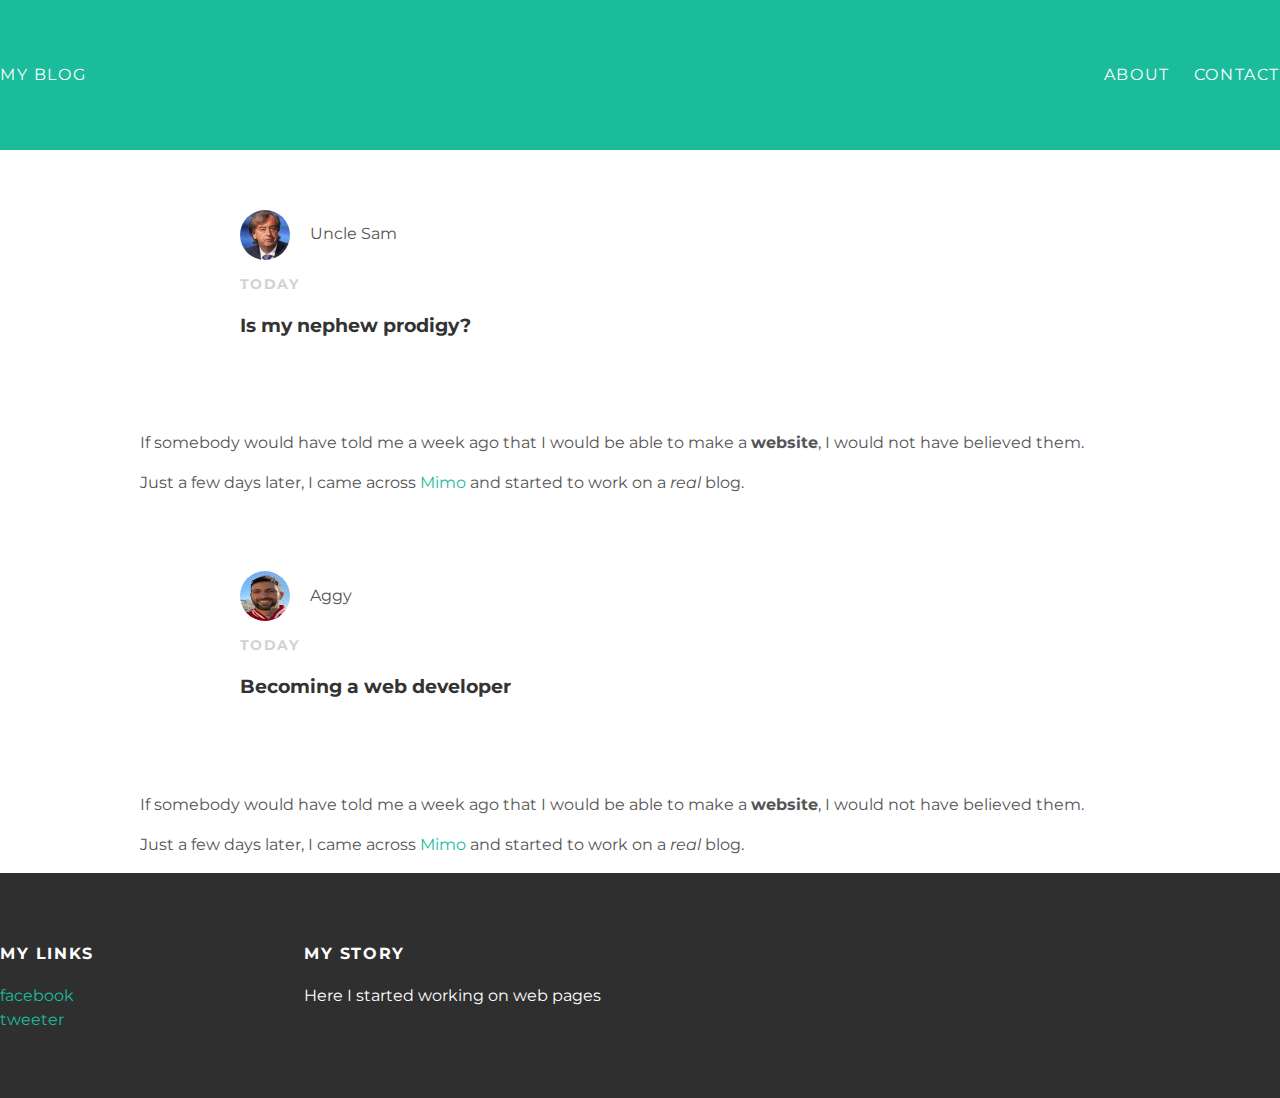
==== index.html @ bc14d65e "Add files via upload" ====
<!DOCTYPE html>
<html lang="en" dir="ltr">
  <head>
    <meta charset="utf-8">
    <title>Aggy's Blog</title>
    <link rel="stylesheet" type="text/css" href="style.css">
  </head>
  <body>
    <div id="header">
    <div class="container">
    <a id="header-title "href="index.html">My Blog</a>
    <ul id="header-nav">
      <li><a href="about.html">About</a></li>
      <li><a href="mailto:agostinocareddu@gmail.com">Contact</a></li>
    </ul>
    </div>
    </div>
    <div id="content">
      <div class="post-container">
  <div class="post">
    <div class="post-author">
      <img src="Burioni.png">
      <span>Uncle Sam</span>
    </div>
  <p class="post-date">Today</p>
  <h3 class="post-title">Is my nephew prodigy?</h3>
  </div>
  <div class="post-content">
    <p>
      If somebody would have told me a week ago that I would be able to make a <strong>website</strong>, I would not have believed them.
    </p>
    <p>Just a few days later, I came across <a href="https://getmimo.com">Mimo</a> and started to work on a <em>real</em> blog.
    </p>

  </div>
      </div>
    <div class="post-container">
<div class="post">
  <div class="post-author">
    <img src="me.png">
    <span>Aggy</span>
  </div>
<p class="post-date">Today</p>
<h3 class="post-title">Becoming a web developer</h3>
</div>
<div class="post-content">
  <p>
    If somebody would have told me a week ago that I would be able to make a <strong>website</strong>, I would not have believed them.
  </p>
  <p>Just a few days later, I came across <a href="https://getmimo.com">Mimo</a> and started to work on a <em>real</em> blog.
  </p>

</div>
    </div>
    </div>
    <div id="footer">
    <div class="container">
<div class="column">
<h4>My Links</h4>
<p>
  <a href="https://www.facebook.com">facebook</a>
  <br>
  <a href="https://twitter.com/tweeter">tweeter</a>
</p>
</div>
<div class="column">
  <h4>My story</h4>
  <p>Here I started working on web pages</p>

</div>
    </div>
    </div>

  </body>
</html>
---- style.css ----
@import url(https://fonts.googleapis.com/css?family=Montserrat:400,700);

body {
  color: #555;
  margin: 0;
  font-family: 'Montserrat', sans-serif;
}

#header {
  background-color: #1abc9c;
  height: 150px;
  line-height: 150px;
}

#header a {
  color: white;
  text-decoration: none;
  text-transform: uppercase;
  letter-spacing: 0.1em;
}

#header a:hover {
  color: #222;
}

#header-title {
  display: block;
  float: left;
  font-size: 20px;
  font-weight: bold;
}

#header-nav {
  display: block;
  float: right;
  margin-top: 0;
}

#header-nav li {
  display: inline;
  padding-left: 20px;

}

.post-container {
  max-width: 1000px;
  margin: 0 auto;
}

#footer {
  background-color: #2f2f2f;
  padding: 50px 0;
}

#footer h4 {
  color: white;
  text-transform: uppercase;
  letter-spacing: 0.1em;
}

#footer p {
  color: white;
}

a {
  color: #1abc9c;
  text-decoration: none;


}

a:hover {
  color: #F6A623;
}

.column {
  min-width: 300px;
  display: inline-block;
  vertical-align: top;
}

.post, .about {
  max-width: 800px;
  margin: 0 auto;
  padding: 60px 0;
}

.post-author img {
  width: 50px;
  height: 50px;
  vertical-align: middle;
  border-radius: 50%;
}

.post-author span {
  margin-left: 16px;

}

.post-date {
  color: #D2D2D2;
  font-size: 14px;
  font-weight: bold;
  text-transform: uppercase;
  letter-spacing: 0.1em;
}

h1, h2, h3, h4 {
  color: #333;
}

p {
  line-height: 1.5;
}

.about {
  text-align: center;
}

.about-author img {
  border-radius: 50%;
  width: 50px;
  height: 50px;
  vertical-align: middle;
}
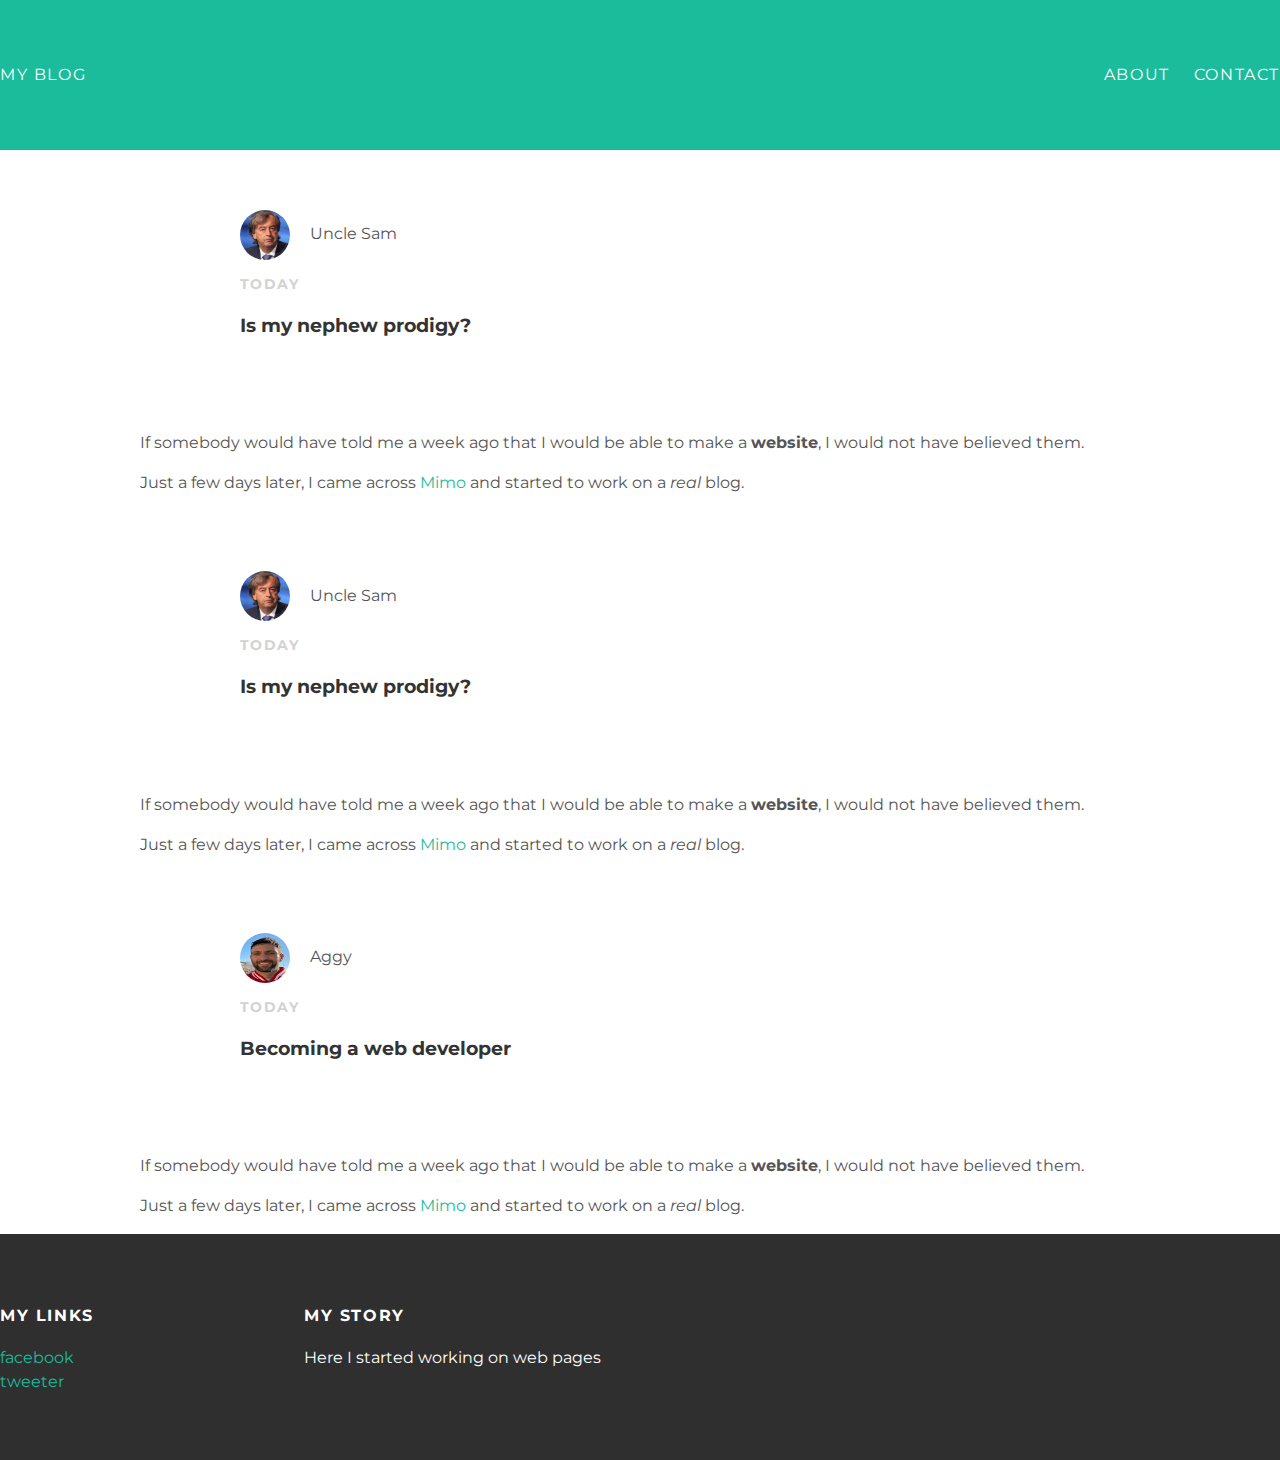
==== commit 8434b676: "Update index.html" ====
--- a/index.html
+++ b/index.html
@@ -16,6 +16,24 @@
     </div>
     </div>
     <div id="content">
+      <div class="post-container">
+  <div class="post">
+    <div class="post-author">
+      <img src="Burioni.png">
+      <span>Uncle Sam</span>
+    </div>
+  <p class="post-date">Today</p>
+  <h3 class="post-title">Is my nephew prodigy?</h3>
+  </div>
+  <div class="post-content">
+    <p>
+      If somebody would have told me a week ago that I would be able to make a <strong>website</strong>, I would not have believed them.
+    </p>
+    <p>Just a few days later, I came across <a href="https://getmimo.com">Mimo</a> and started to work on a <em>real</em> blog.
+    </p>
+
+  </div>
+      </div>
       <div class="post-container">
   <div class="post">
     <div class="post-author">
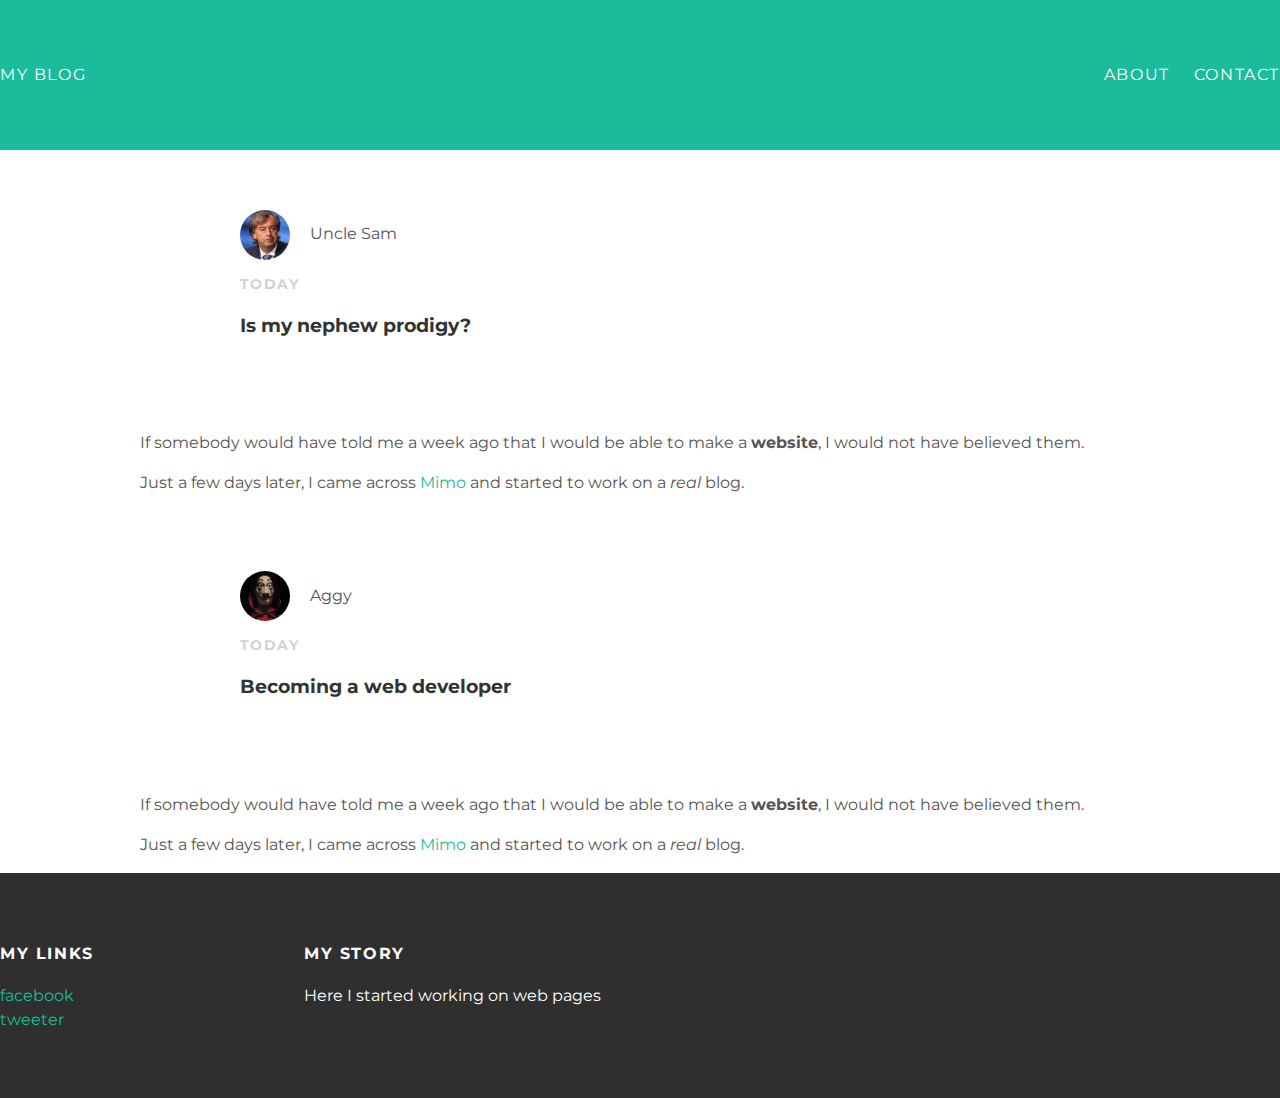
==== commit 6c96a0c5: "Add files via upload" ====
--- a/index.html
+++ b/index.html
@@ -34,28 +34,10 @@
 
   </div>
       </div>
-      <div class="post-container">
-  <div class="post">
-    <div class="post-author">
-      <img src="Burioni.png">
-      <span>Uncle Sam</span>
-    </div>
-  <p class="post-date">Today</p>
-  <h3 class="post-title">Is my nephew prodigy?</h3>
-  </div>
-  <div class="post-content">
-    <p>
-      If somebody would have told me a week ago that I would be able to make a <strong>website</strong>, I would not have believed them.
-    </p>
-    <p>Just a few days later, I came across <a href="https://getmimo.com">Mimo</a> and started to work on a <em>real</em> blog.
-    </p>
-
-  </div>
-      </div>
     <div class="post-container">
 <div class="post">
   <div class="post-author">
-    <img src="me.png">
+    <img src="me.jpg">
     <span>Aggy</span>
   </div>
 <p class="post-date">Today</p>
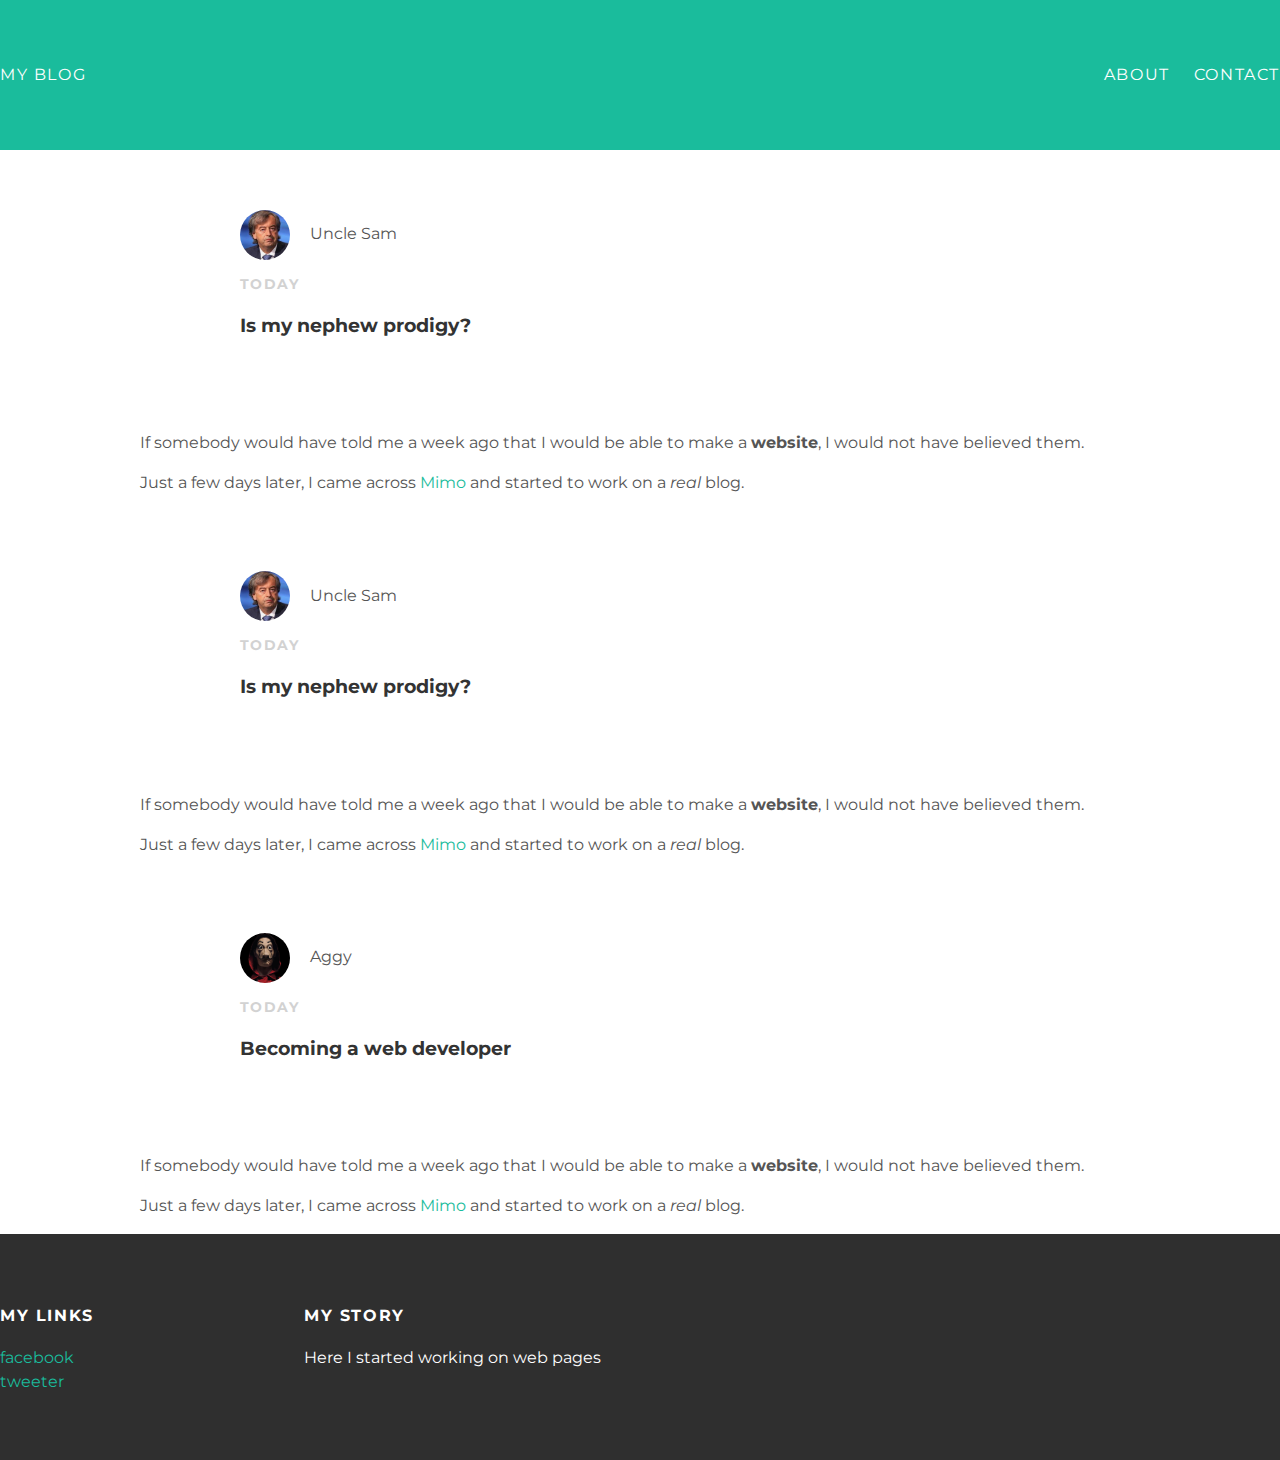
==== commit 85bc1e4f: "Update index.html" ====
--- a/index.html
+++ b/index.html
@@ -16,6 +16,24 @@
     </div>
     </div>
     <div id="content">
+      <div class="post-container">
+  <div class="post">
+    <div class="post-author">
+      <img src="Burioni.png">
+      <span>Uncle Sam</span>
+    </div>
+  <p class="post-date">Today</p>
+  <h3 class="post-title">Is my nephew prodigy?</h3>
+  </div>
+  <div class="post-content">
+    <p>
+      If somebody would have told me a week ago that I would be able to make a <strong>website</strong>, I would not have believed them.
+    </p>
+    <p>Just a few days later, I came across <a href="https://getmimo.com">Mimo</a> and started to work on a <em>real</em> blog.
+    </p>
+
+  </div>
+      </div>
       <div class="post-container">
   <div class="post">
     <div class="post-author">
